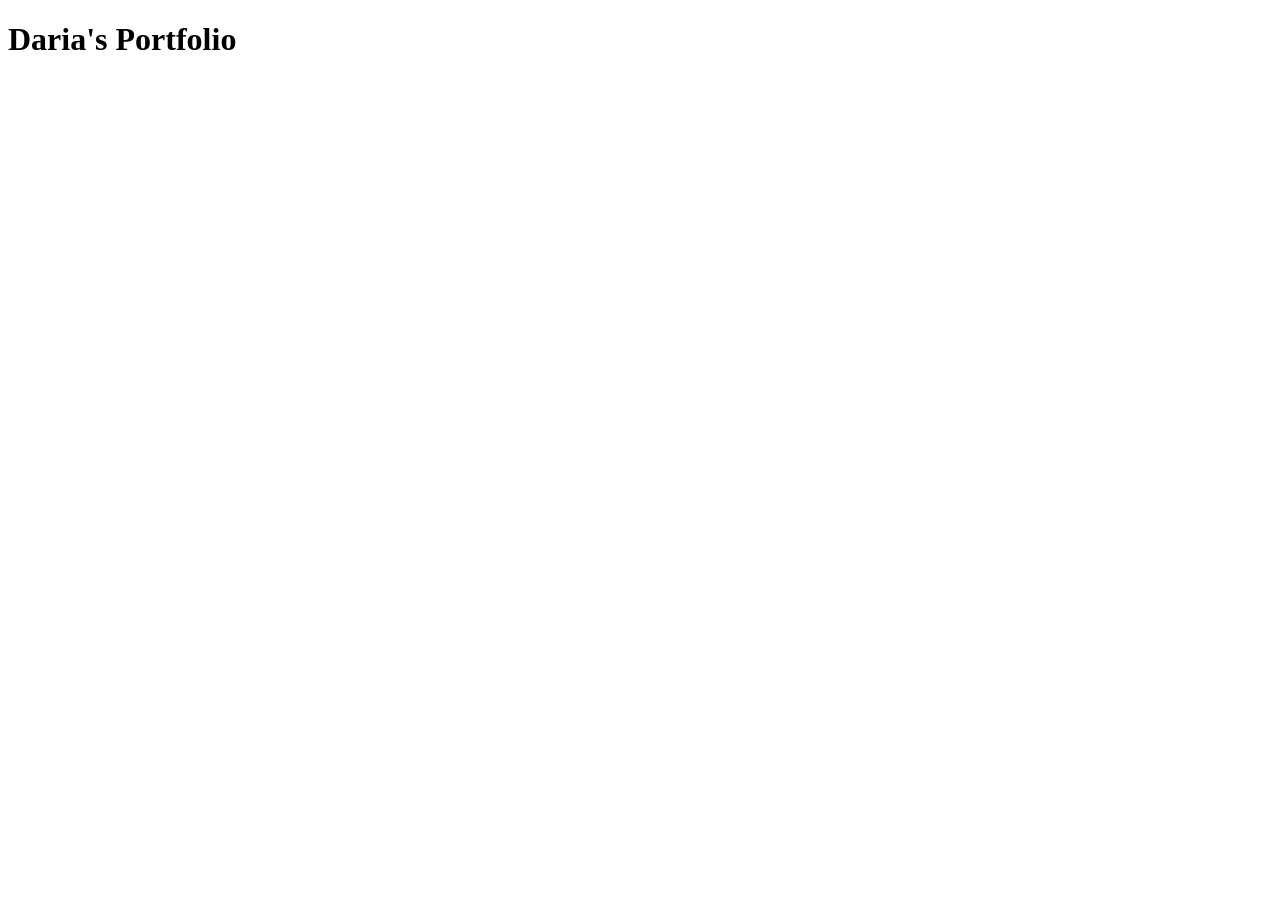
==== portfolio-two.html @ 3dba98e5 "creating and solidifying html structure for portfolio-two-html" ====
<!DOCTYPE html>
<html lang="en">
    <head>
        <meta charset="UTF-8">
        <meta name="viewport" content="width-device-width", initial-scale="1.0">
        <title>My Portfolio Website - DL</title>
        <link rel ="stylesheet" href="./styles.css">
    </head>
    <body>  
        <main>
            <h1>Daria's Portfolio</h1>


        </main>
        <script></script>

    </body>
</html>
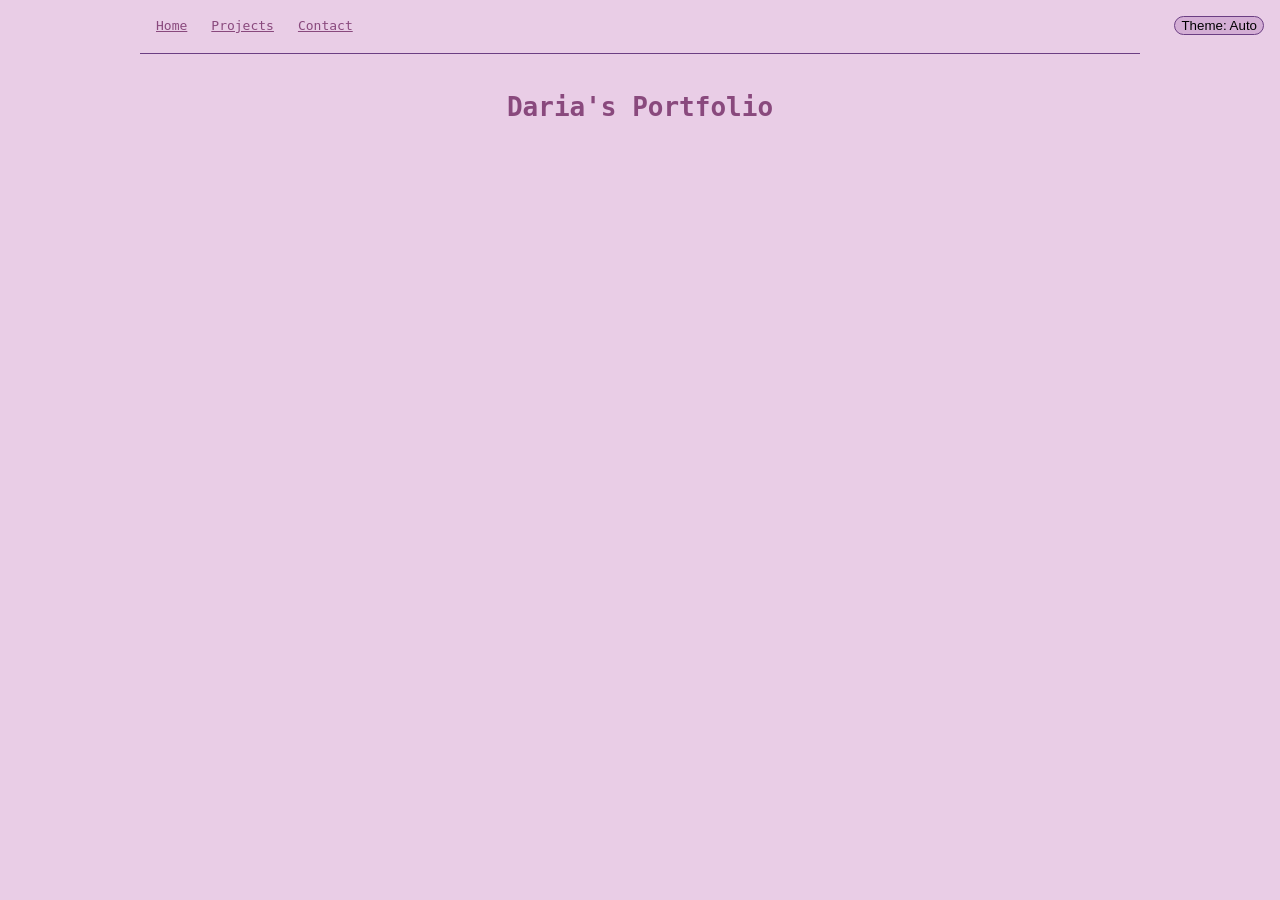
==== commit 07f6bc54: "added nav bar to portfolio-two html" ====
--- a/portfolio-two.html
+++ b/portfolio-two.html
@@ -7,6 +7,14 @@
         <link rel ="stylesheet" href="./styles.css">
     </head>
     <body>  
+        <nav>
+            <a href="index.html">Home</a>
+            <a href="portfolio-two.html">Projects</a>
+            <!--#contact navigates to contact form on index html from nav bar-->
+            <a href="index.html#contact">Contact</a>
+            <!--theme toggle button to switch between day and night modes-->
+             <button id="theme-toggle" type="button">Theme: Auto</button>
+        </nav>
         <main>
             <h1>Daria's Portfolio</h1>
 
--- a/styles.css
+++ b/styles.css
@@ -0,0 +1,158 @@
+
+/* theme variable for day and night + auto theme toggles*/
+/*day theme*/
+:root {
+    --bg: #e9cde6;
+    --text: #000000;
+    --card: #d4aed5;
+    --border: #6b3e83;
+    --input-bg: #f2e7ee;
+    --accent: rgb(137, 73, 125);
+    --accent-hover: #de88d8;
+    --button-text: #080106;
+}
+/*dark theme*/
+:root[data-theme="dark"] {
+    --bg: #010510;
+    --text: #e9d0e3;
+    --card: #1c1230;
+    --border: #6b3e83;
+    --input-bg: #00040c;
+    --accent: #c77fc0;
+    --accent-hover: #de88d8;
+    --button-text: #080106;
+}
+/*nav bar*/
+nav {
+    display: flex;
+    align-items: center;
+    padding: 1rem;
+    gap: 1.5rem; /*spacing between links in nav bar */
+    border-bottom: 1px solid var(--border);
+}
+/*places theme toggle into nav bar*/
+nav #theme-toggle {
+    margin-left: auto;
+}
+
+/*formatting columns on index html for experience and skills */
+.columns {
+    display: flex;
+    gap: 2rem;
+}
+
+.columns section {
+    flex: 1;
+}
+
+/*body*/
+body {
+    background-color: var(--bg);
+    color: var(--text);
+    font-family: monospace;
+    line-height: 1.6;
+    margin: 0;
+    transition: background-color 0.3s, color 0.3s; 
+}
+
+a {
+    color: var(--accent);
+}
+
+/*header index html*/
+h1 {
+    color: var(--accent);
+    text-align: center;
+}
+/*main body of text index html*/
+main {
+    padding: 1rem;
+}
+/*footer*/
+footer {
+    text-align: center;
+    padding: 2rem 1rem;
+}
+
+/*theme button*/
+#theme-toggle {
+    position: fixed;
+    top: 1rem;
+    right: 1rem;
+    background: var(--card);
+    color: var(--text);
+    border: 1px solid var(--border);
+    border-radius: 20px;
+    cursor: pointer;
+}
+/*form on index html*/
+.contact {
+    max-width: 600px;
+    margin: 3rem auto;
+    padding: 2rem;
+    background: var(--card);
+    border: 1px solid var(--border);
+    border-radius: 12px;
+}
+/*centering text on contact form in footer*/
+.contact h2, .contact-intro {
+    text-align: center;
+}
+.contact-form {
+    display: flex;
+    flex-direction: column;
+    gap: 0.5rem;
+}
+/*centering input entry boxes for form fields on index html*/
+.form-group {
+    display: flex;
+    flex-direction: column; 
+    gap: 0.35rem;
+}
+/*textarea turns form fields into bubbles */
+input,
+textarea {
+    padding: 0.7rem;
+    background: var(--input-bg);
+    color: var(--text);
+    border: 1px solid;
+    border-radius: 10px;
+    font-size: 1rem;
+    font-family: inherit;
+}
+
+input:focus, 
+textarea:focus {
+    outline: none;
+    border-color: var(--accent);
+    box-shadow: 0 0 0 3px rgba(215, 187, 222, 0.6);
+}
+/*submit button on contact form*/
+.contact-form button {
+    padding: .8rem;
+    background: var(--accent); /*changes button color*/
+    color: var(--button-text); /*button text color*/
+    border: none;
+    border-radius: 10px; /*rounded submit button corners*/
+    font-size: 1rem;
+    cursor: pointer; /*curson turn into finger pointer when hovering over submit*/
+}
+.contact-form button:hover {
+    background: var(--accent-hover); /*submit button highlights pink on hover*/
+}
+/**/
+
+
+/*make it work on every screen size*/
+/*narrow phone */
+@media (max-width:599px) {
+    main {flex-direction: column; }
+}
+/*medium tablet */
+@media (min-width: 600px) and (max-width: 1023px) {
+    body { font-size: 18px; }
+}
+/*wide screen: computer */
+@media (min-width: 1024px) {
+    body {max-width: 1000px; margin: 0 auto; }
+}
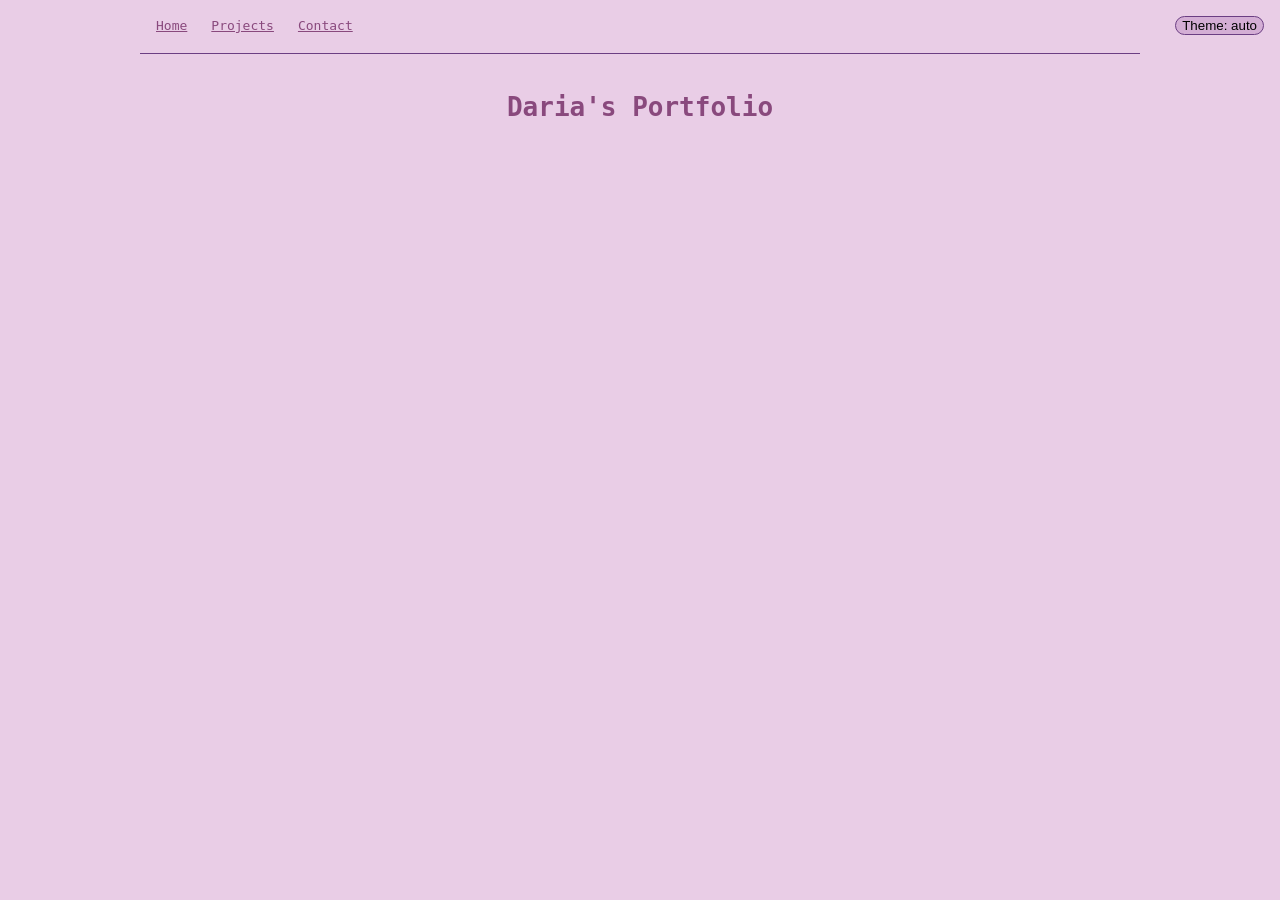
==== commit c65daa6e: "added js to portfolio-two html and styling nav in css" ====
--- a/portfolio-two.html
+++ b/portfolio-two.html
@@ -20,7 +20,7 @@
 
 
         </main>
-        <script></script>
+        <script src="index.js"></script>
 
     </body>
 </html>
--- a/styles.css
+++ b/styles.css
@@ -53,6 +53,16 @@
     line-height: 1.6;
     margin: 0;
     transition: background-color 0.3s, color 0.3s; 
+}
+/*nav bar for index and portfolio-two html*/
+nav {
+    display:
+    align-items:
+    gap:
+}
+/*theme toggle on both html pages */
+nav #theme-toggle {
+    margin-left: auto;
 }
 
 a {
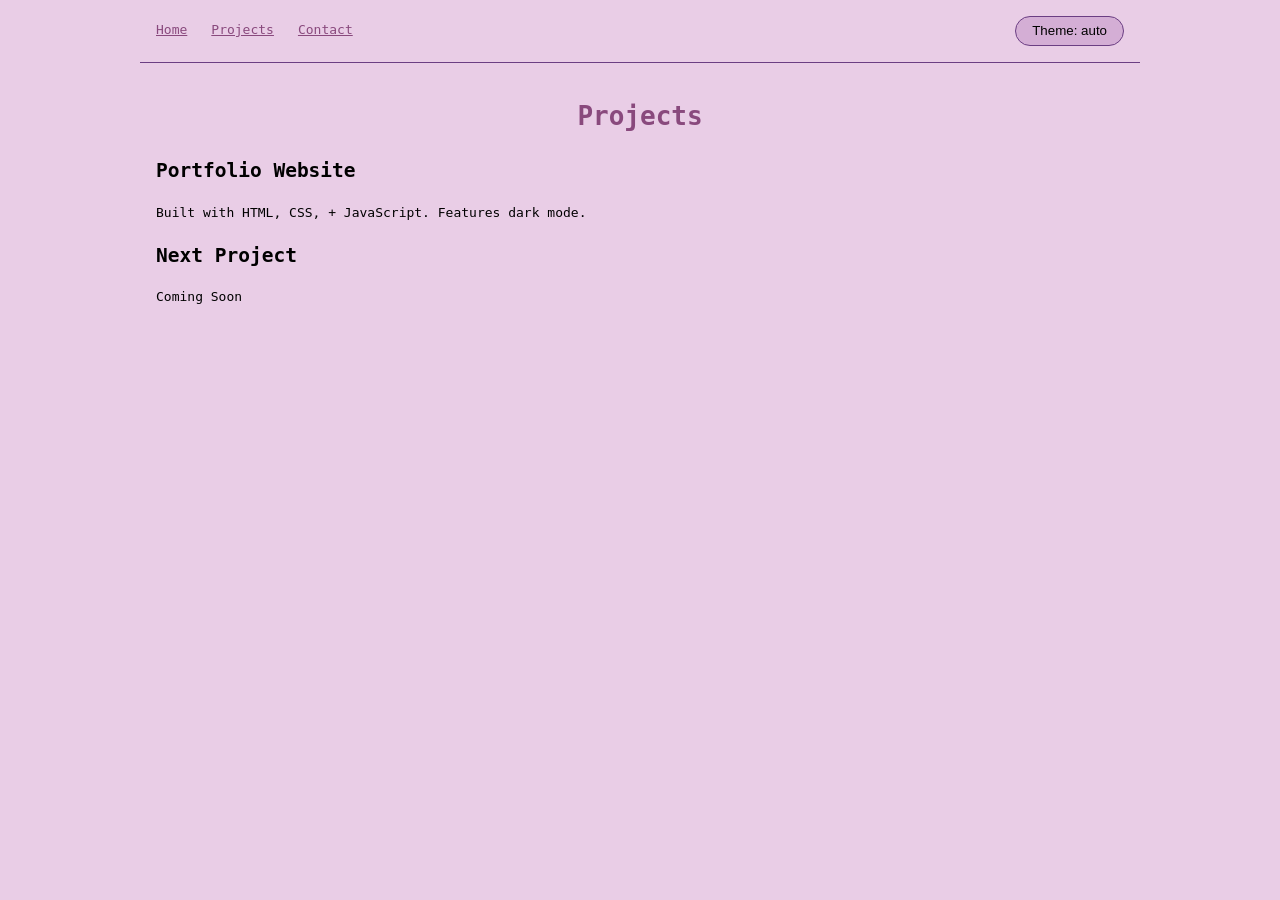
==== commit 4616eef7: "added grid display to portfolio-two html to list completed projects, linked github" ====
--- a/portfolio-two.html
+++ b/portfolio-two.html
@@ -16,9 +16,22 @@
              <button id="theme-toggle" type="button">Theme: Auto</button>
         </nav>
         <main>
-            <h1>Daria's Portfolio</h1>
+            <h1>Projects</h1>
+            <!--projects grid display-->
+            <div class="card-grid">
+                <!--specific grid article or "card" for each project-->
+                <article class="card">
+                    <h2>Portfolio Website</h2>
+                    <p>Built with HTML, CSS, + JavaScript. Features dark mode.</p>
+                    <a href="https://github.com/darialindsey/portfolio-website.git"></a>
+                </article>
+                <!--next specific grid block or "card" for each project-->
+                <article class="card">
+                    <h2>Next Project</h2>
+                    <p>Coming Soon</p>
 
-
+                </article>
+            </div>
         </main>
         <script src="index.js"></script>
 
--- a/styles.css
+++ b/styles.css
@@ -44,6 +44,12 @@
 .columns section {
     flex: 1;
 }
+/*resize profile photo */
+#profile-photo { 
+    width: 400px;
+    border: 4px solid var(--accent); /*added border to image and linked to root accent colors */
+    border-radius: 50%; /*rounded profile photo by rounding border edges */
+}
 
 /*body*/
 body {
@@ -53,16 +59,6 @@
     line-height: 1.6;
     margin: 0;
     transition: background-color 0.3s, color 0.3s; 
-}
-/*nav bar for index and portfolio-two html*/
-nav {
-    display:
-    align-items:
-    gap:
-}
-/*theme toggle on both html pages */
-nav #theme-toggle {
-    margin-left: auto;
 }
 
 a {
@@ -86,7 +82,6 @@
 
 /*theme button*/
 #theme-toggle {
-    position: fixed;
     top: 1rem;
     right: 1rem;
     background: var(--card);
@@ -94,6 +89,7 @@
     border: 1px solid var(--border);
     border-radius: 20px;
     cursor: pointer;
+    padding: 0.4rem 1rem; /*aligned theme toggle with other nav links */
 }
 /*form on index html*/
 .contact {
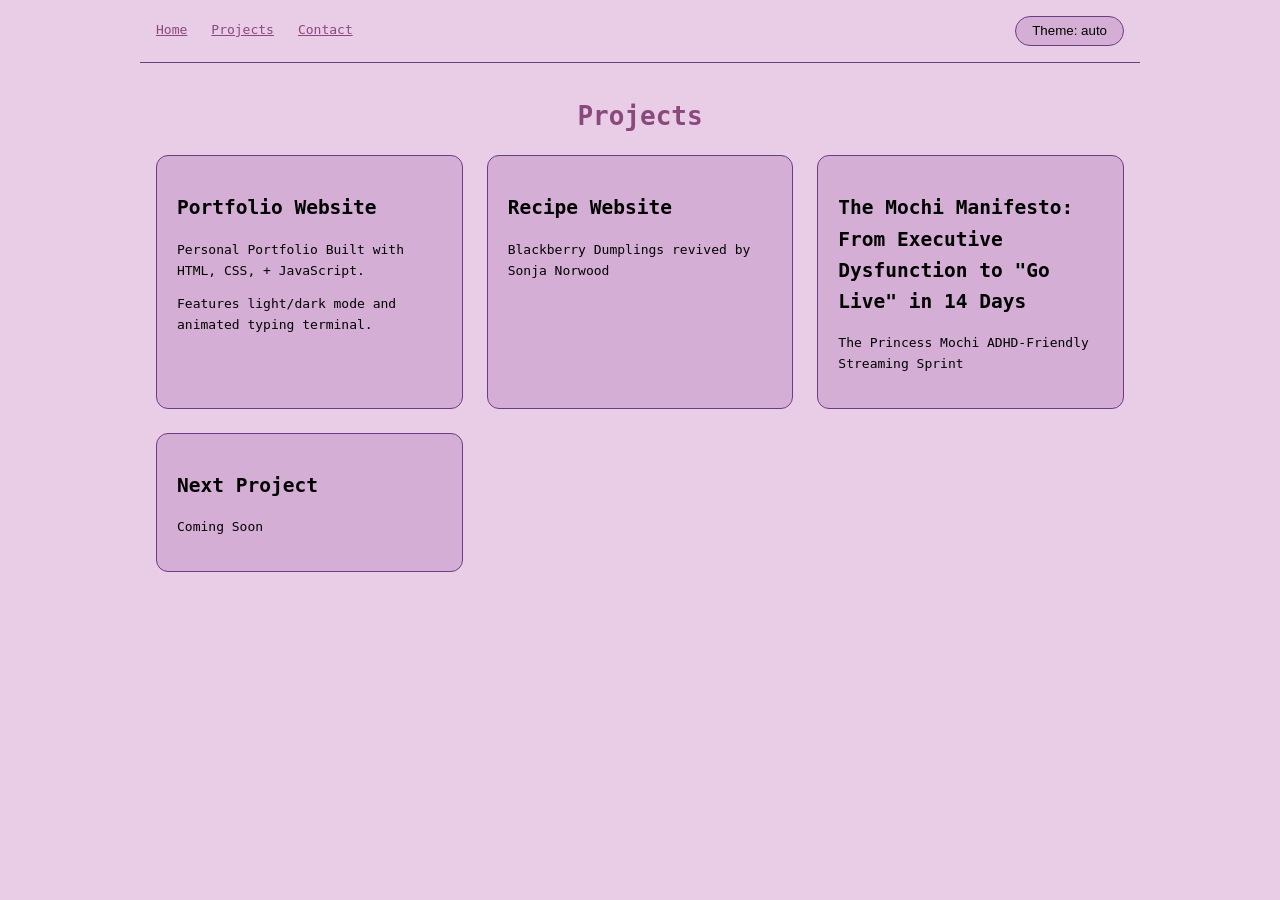
==== commit 6de53feb: "adding additional project cards on portfolio-two html. added a href for links later" ====
--- a/portfolio-two.html
+++ b/portfolio-two.html
@@ -22,14 +22,24 @@
                 <!--specific grid article or "card" for each project-->
                 <article class="card">
                     <h2>Portfolio Website</h2>
-                    <p>Built with HTML, CSS, + JavaScript. Features dark mode.</p>
+                    <p>Personal Portfolio Built with HTML, CSS, + JavaScript.</p>
+                    <p>Features light/dark mode and animated typing terminal.</p>
                     <a href="https://github.com/darialindsey/portfolio-website.git"></a>
                 </article>
                 <!--next specific grid block or "card" for each project-->
                 <article class="card">
+                    <h2>Recipe Website</h2>
+                    <p>Blackberry Dumplings revived by Sonja Norwood</p>
+                    <a href=""></a>
+                </article>
+                <article class="card">
+                    <h2>The Mochi Manifesto: From Executive Dysfunction to "Go Live" in 14 Days</h2>
+                    <p>The Princess Mochi ADHD-Friendly Streaming Sprint</p>
+                    <a href=""></a>
+                </article>
+                <article class="card">
                     <h2>Next Project</h2>
                     <p>Coming Soon</p>
-
                 </article>
             </div>
         </main>
--- a/styles.css
+++ b/styles.css
@@ -35,18 +35,23 @@
     margin-left: auto;
 }
 
-/*formatting columns on index html for experience and skills */
-.columns {
+/*Displays the Experience and Skills sections side by side */
+.experience-skills-columns {
     display: flex;
     gap: 2rem;
 }
 
-.columns section {
+.experience-skills-columns section {
     flex: 1;
 }
 /*resize profile photo */
 #profile-photo { 
+    display: block; /*makes photo take it's own line away from text*/
+    margin: 0 auto; /*0 margin means leftover space is split evenly on right and left = centered*/
     width: 400px;
+    max-width: 100%;
+    aspect-ratio: 1/1;
+    object-fit: cover; 
     border: 4px solid var(--accent); /*added border to image and linked to root accent colors */
     border-radius: 50%; /*rounded profile photo by rounding border edges */
 }
@@ -82,8 +87,6 @@
 
 /*theme button*/
 #theme-toggle {
-    top: 1rem;
-    right: 1rem;
     background: var(--card);
     color: var(--text);
     border: 1px solid var(--border);
@@ -91,6 +94,47 @@
     cursor: pointer;
     padding: 0.4rem 1rem; /*aligned theme toggle with other nav links */
 }
+/*card grid display on portfolio-two html */
+.card-grid {
+    display: grid; /*grid */
+    grid-template-columns: repeat(auto-fit, minmax(240px, 1fr)); /*auto-fit fits as many cards as there is room for, cards should sit side by side on wide screen and stack on a narrow one*/
+    gap: 1.5rem;
+}
+.card {
+    padding: 1.25rem; 
+    background: var(--card); /*background color for each card that links to root card colors */
+    border: 1px solid var(--border); /*border for each card linking to root border colors*/
+    border-radius: 12px; /*rounded card edges*/
+}
+
+/*terminal text on index html*/
+.terminal {
+    max-width: 600px;
+    margin: 1.5rem auto;
+    padding: 1rem 1.25rem;
+    background: var(--input-bg); /*linked to root background color*/
+    color: var(--accent); /*linked to root accent color*/
+    border-radius: 10px; /*rounded edges*/
+    text-align: left;
+
+}
+.terminal pre {
+    margin: 0;
+    white-space: pre-wrap; /*contains text inside border*/
+    font-family: inherit; 
+}
+#terminal-text::after {
+    content:"\2588"; /*block cursor */
+    animation: blink 1s steps(1) infinite; /*blinking cursor*/
+
+}
+@keyframes blink {
+    50% {
+        opacity: 0; 
+    }
+}
+
+
 /*form on index html*/
 .contact {
     max-width: 600px;
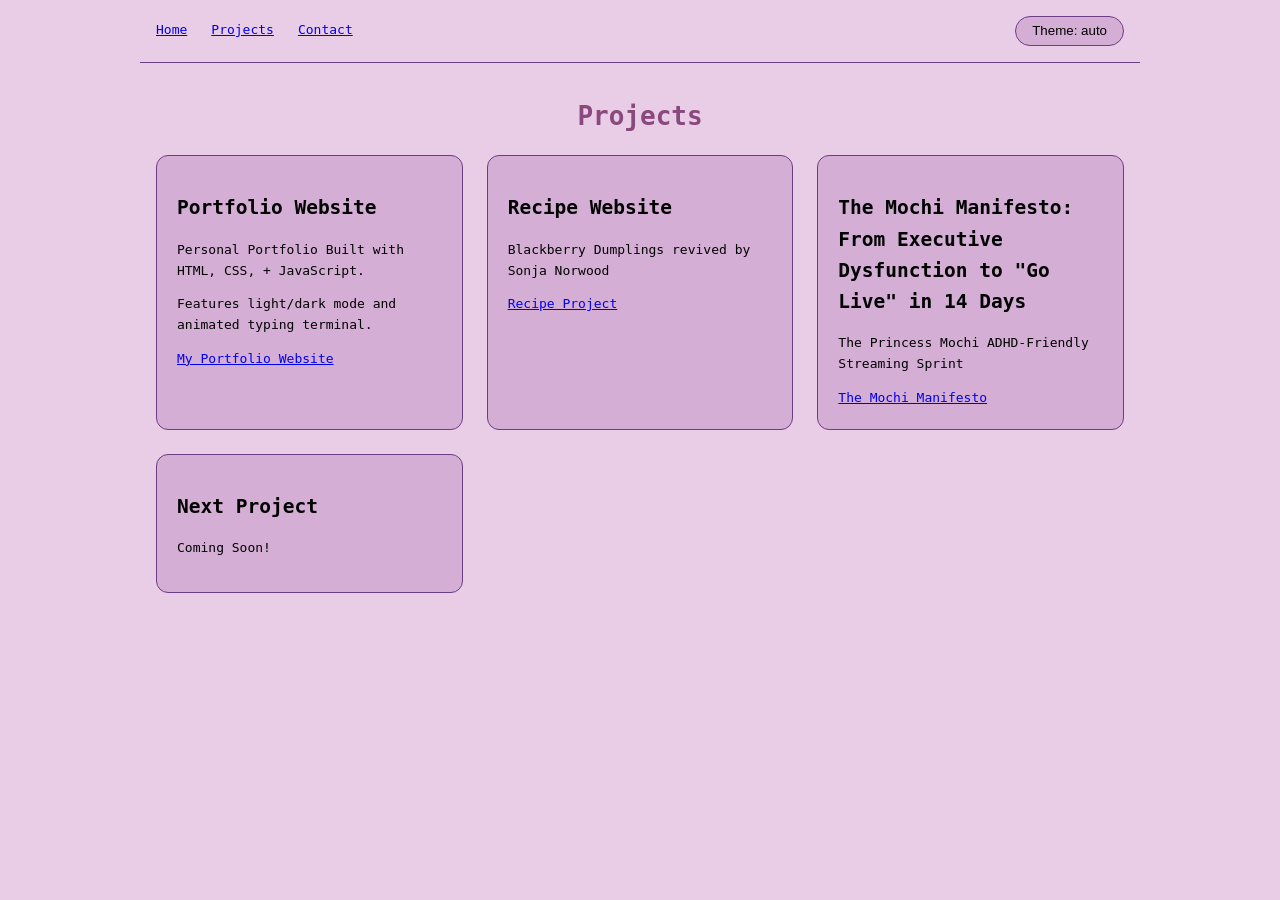
==== commit 02f796ec: "added urls to href project card section on portfolio-two html" ====
--- a/portfolio-two.html
+++ b/portfolio-two.html
@@ -24,22 +24,22 @@
                     <h2>Portfolio Website</h2>
                     <p>Personal Portfolio Built with HTML, CSS, + JavaScript.</p>
                     <p>Features light/dark mode and animated typing terminal.</p>
-                    <a href="https://github.com/darialindsey/portfolio-website.git"></a>
+                    <a href="https://github.com/darialindsey/portfolio-website.git">My Portfolio Website</a>
                 </article>
                 <!--next specific grid block or "card" for each project-->
                 <article class="card">
                     <h2>Recipe Website</h2>
                     <p>Blackberry Dumplings revived by Sonja Norwood</p>
-                    <a href=""></a>
+                    <a href="darialindsey/Recipe-: First milestone project">Recipe Project</a>
                 </article>
                 <article class="card">
                     <h2>The Mochi Manifesto: From Executive Dysfunction to "Go Live" in 14 Days</h2>
                     <p>The Princess Mochi ADHD-Friendly Streaming Sprint</p>
-                    <a href=""></a>
+                    <a href="https://themochimanifesto.gumroad.com/l/themochimanifesto?_gl=1*qq8kph*_ga*ODI4MTEwNzAxLjE3ODEwNzM5OTE.*_ga_6LJN6D94N6*czE3OTUyMTk2MzgkbzIzJGcwJHQxNzk1MjE5NjM4JGo2MCRsMCRoMA..">The Mochi Manifesto</a>
                 </article>
                 <article class="card">
                     <h2>Next Project</h2>
-                    <p>Coming Soon</p>
+                    <p>Coming Soon!</p>
                 </article>
             </div>
         </main>
--- a/styles.css
+++ b/styles.css
@@ -28,20 +28,20 @@
     align-items: center;
     padding: 1rem;
     gap: 1.5rem; /*spacing between links in nav bar */
-    border-bottom: 1px solid var(--border);
+    border-bottom: 1px solid var(--border); /*border sits on it own line with room */
 }
 /*places theme toggle into nav bar*/
 nav #theme-toggle {
     margin-left: auto;
 }
 
-/*Displays the Experience and Skills sections side by side */
-.experience-skills-columns {
+/*formatting columns on index html for experience and skills */
+.columns {
     display: flex;
     gap: 2rem;
 }
 
-.experience-skills-columns section {
+.columns section {
     flex: 1;
 }
 /*resize profile photo */
@@ -54,6 +54,8 @@
     object-fit: cover; 
     border: 4px solid var(--accent); /*added border to image and linked to root accent colors */
     border-radius: 50%; /*rounded profile photo by rounding border edges */
+    margin-bottom: 5rem; /*space cushion*/
+    
 }
 
 /*body*/
@@ -63,7 +65,13 @@
     font-family: monospace;
     line-height: 1.6;
     margin: 0;
-    transition: background-color 0.3s, color 0.3s; 
+    margin-bottom: 2rem; /*space cushion*/
+   
+}
+
+    
+
+
 }
 
 a {
@@ -190,7 +198,10 @@
 .contact-form button:hover {
     background: var(--accent-hover); /*submit button highlights pink on hover*/
 }
-/**/
+/*social links*/
+.social-links {
+    margin-bottom: 0 0.75rem;
+}
 
 
 /*make it work on every screen size*/
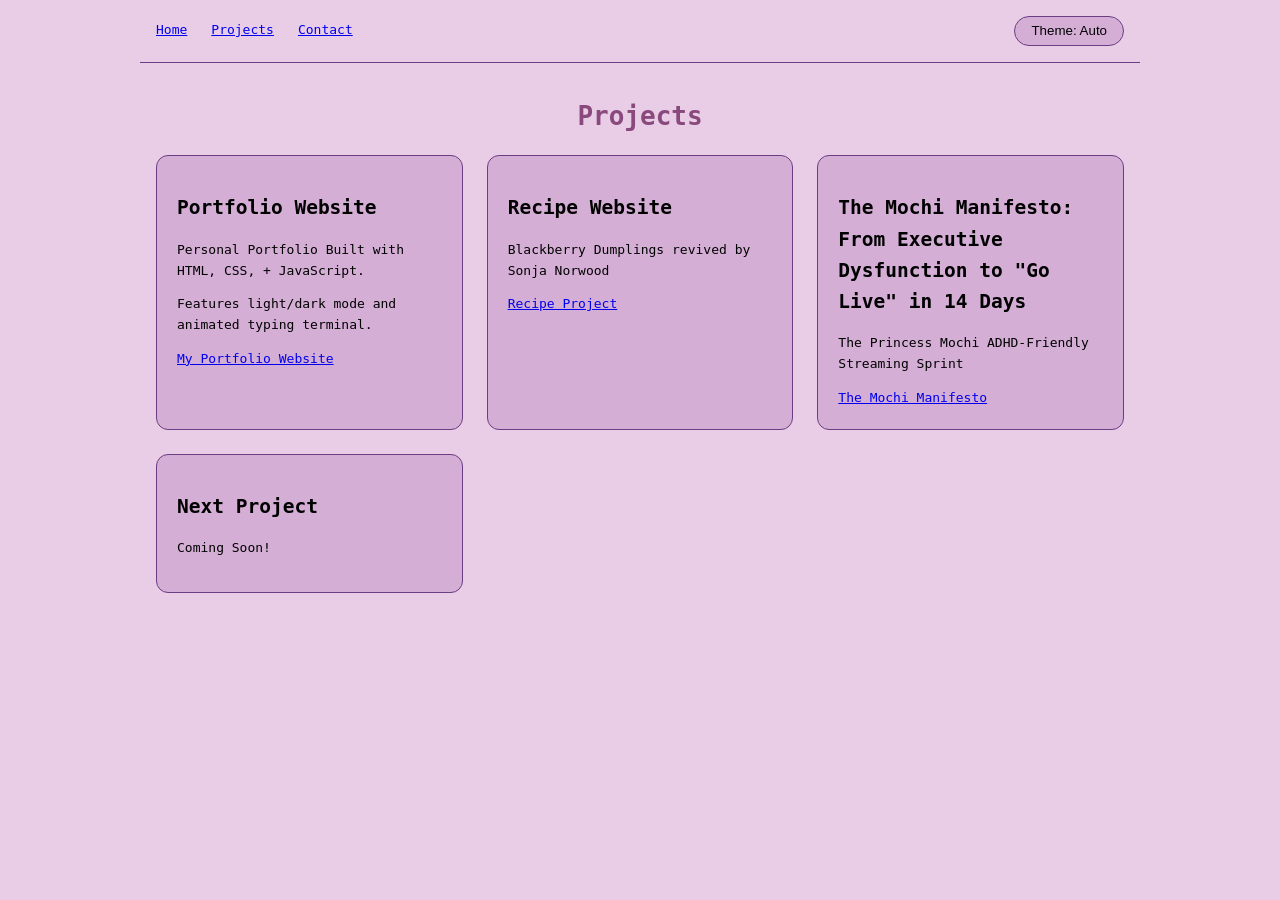
==== commit 92fc7fa7: "applied DOM to contact form on index html and corrected viewport tag on portfolio-two html" ====
--- a/portfolio-two.html
+++ b/portfolio-two.html
@@ -2,7 +2,7 @@
 <html lang="en">
     <head>
         <meta charset="UTF-8">
-        <meta name="viewport" content="width-device-width", initial-scale="1.0">
+        <meta name="viewport" content="width=device-width, initial-scale=1.0">
         <title>My Portfolio Website - DL</title>
         <link rel ="stylesheet" href="./styles.css">
     </head>
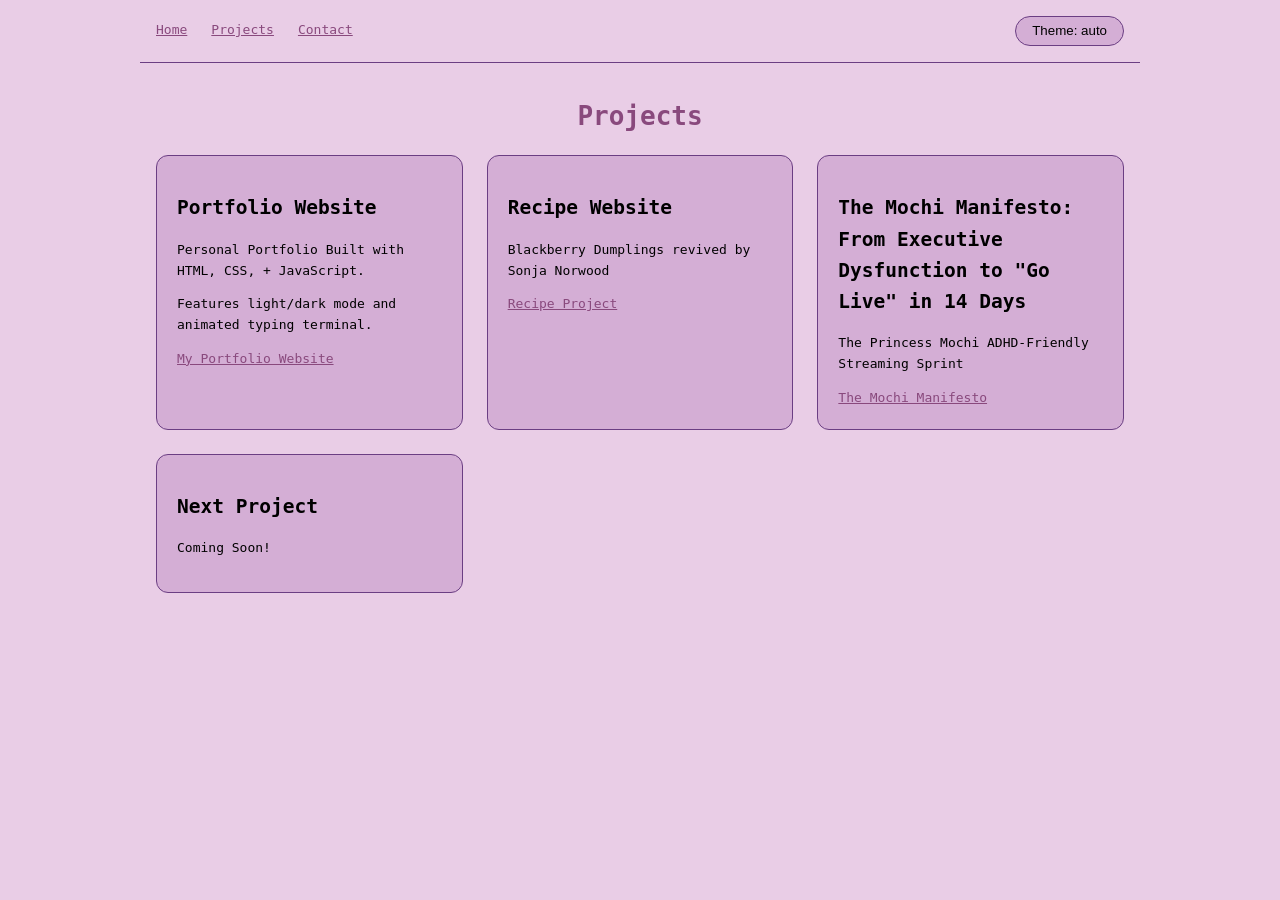
==== commit a4330ab5: "added aria-label to main navigation on both html pages" ====
--- a/portfolio-two.html
+++ b/portfolio-two.html
@@ -7,7 +7,7 @@
         <link rel ="stylesheet" href="./styles.css">
     </head>
     <body>  
-        <nav>
+        <nav aria-label="Main navigation"> <!--screen readers say "Main navigation"-->
             <a href="index.html">Home</a>
             <a href="portfolio-two.html">Projects</a>
             <!--#contact navigates to contact form on index html from nav bar-->
--- a/styles.css
+++ b/styles.css
@@ -71,9 +71,6 @@
 
     
 
-
-}
-
 a {
     color: var(--accent);
 }
@@ -207,7 +204,7 @@
 /*make it work on every screen size*/
 /*narrow phone */
 @media (max-width:599px) {
-    main {flex-direction: column; }
+    .columns {flex-direction: column; }
 }
 /*medium tablet */
 @media (min-width: 600px) and (max-width: 1023px) {
